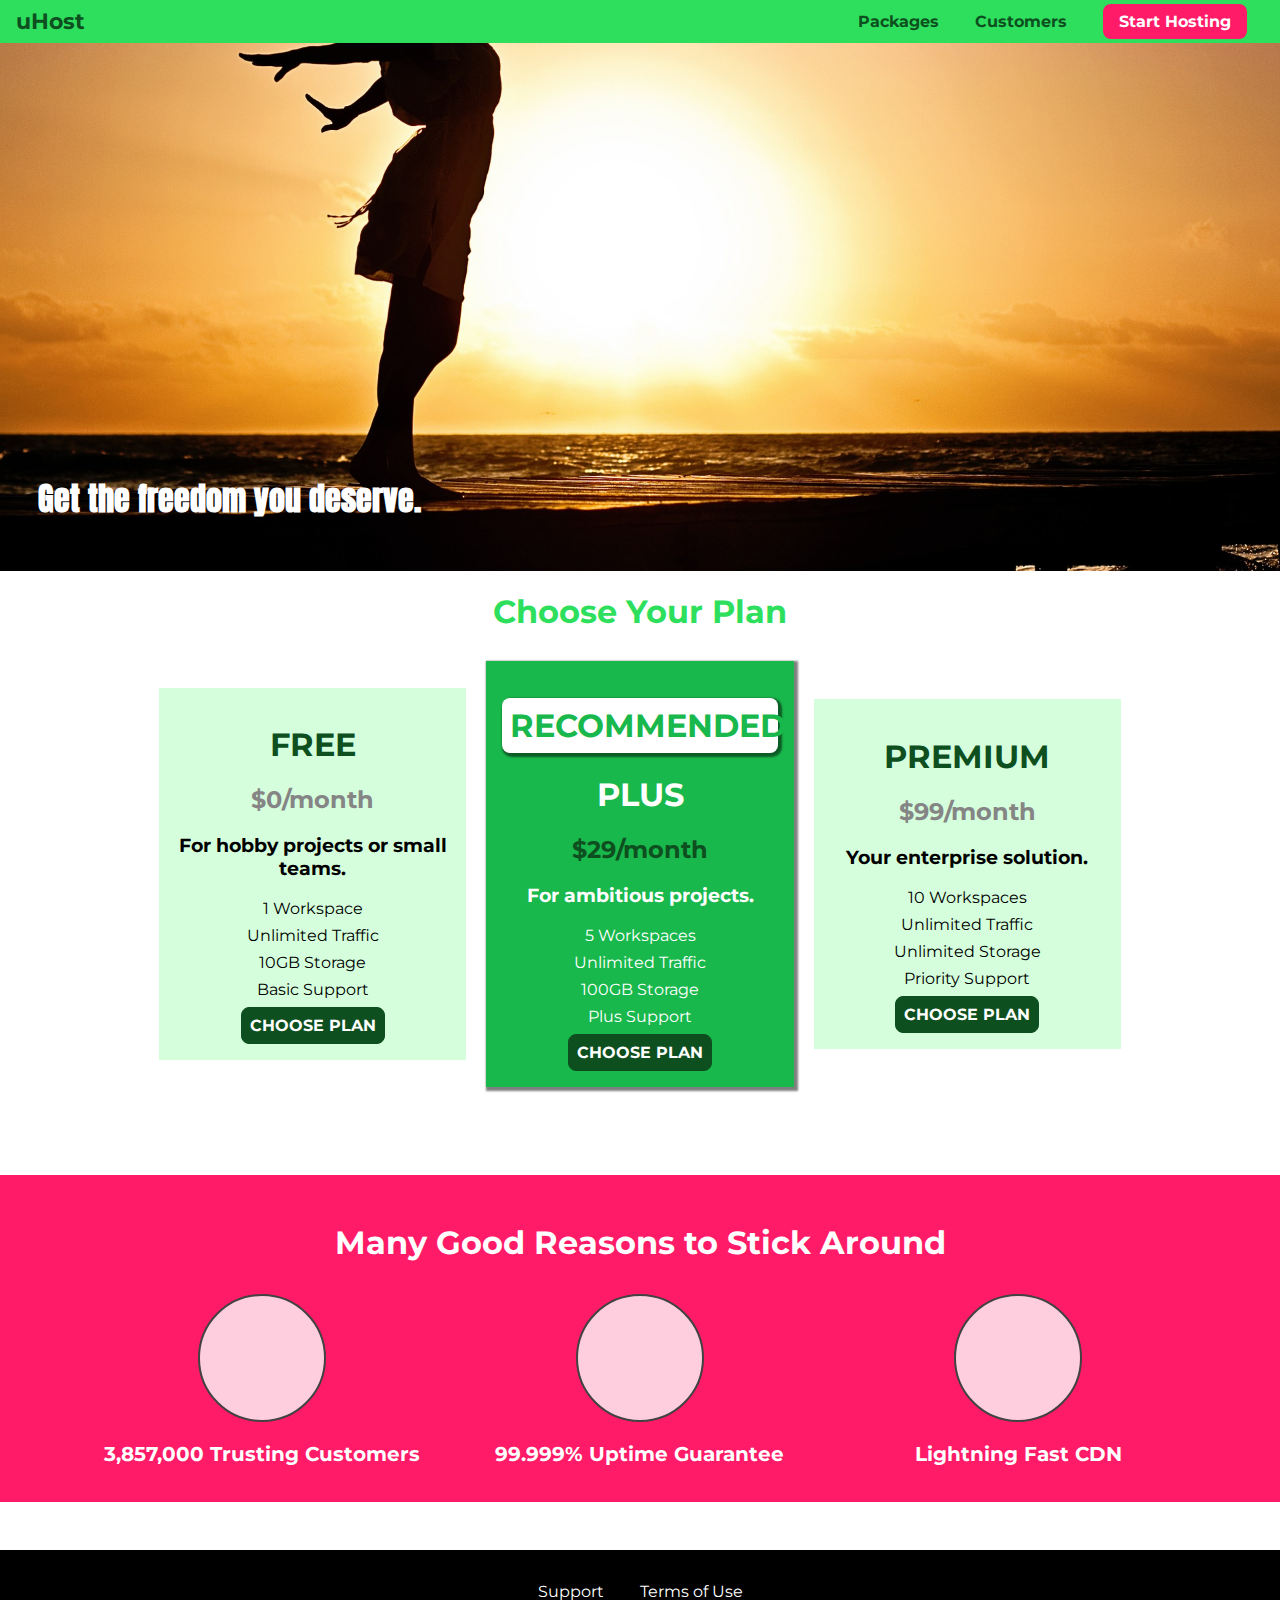
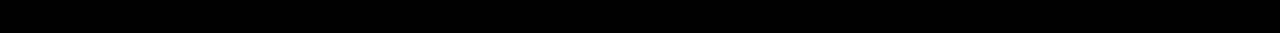
==== background-images-01-understanding-background-size-starting-code-/index.html @ 3d5f83f6 "took a quick look at the background image section" ====
<!DOCTYPE html>
<html lang="en">

<head>
    <meta charset="UTF-8">
    <meta http-equiv="X-UA-Compatible" content="ie=edge">
    <title>uHost</title>
    <link rel="shortcut icon" href="favicon.png">
    <link href="https://fonts.googleapis.com/css?family=Anton" rel="stylesheet">
    <link href="https://fonts.googleapis.com/css?family=Montserrat:400,700" rel="stylesheet">
    <link rel="stylesheet" href="shared.css">
    <link rel="stylesheet" href="main.css">
</head>

<body>
    <header class="main-header">
        <div>
            <a href="index.html" class="main-header__brand">
                uHost
            </a>
        </div>
        <nav class="main-nav">
            <ul class="main-nav__items">
                <li class="main-nav__item">
                    <a href="packages/index.html">Packages</a>
                </li>
                <li class="main-nav__item">
                    <a href="customers/index.html">Customers</a>
                </li>
                <li class="main-nav__item main-nav__item--cta">
                    <a href="start-hosting/index.html">Start Hosting</a>
                </li>
            </ul>
        </nav>
    </header>
    <main>
        <section id="product-overview">
            <h1>Get the freedom you deserve.</h1>
        </section>
        <section id="plans">
            <h1 class="section-title">Choose Your Plan</h1>
            <div class="plan__list">
                <article class="plan">
                    <h1 class="plan__title">FREE</h1>
                    <h2 class="plan__price">$0/month</h2>
                    <h3>For hobby projects or small teams.</h3>
                    <ul class="plan__features">
                        <li class="plan__feature">1 Workspace</li>
                        <li class="plan__feature">Unlimited Traffic</li>
                        <li class="plan__feature">10GB Storage</li>
                        <li class="plan__feature">Basic Support</li>
                    </ul>
                    <div>
                        <button class="button">CHOOSE PLAN</button>
                    </div>
                </article>
                <article class="plan plan--highlighted">
                    <h1 class="plan__annotation">RECOMMENDED</h1>
                    <h1 class="plan__title">PLUS</h1>
                    <h2 class="plan__price">$29/month</h2>
                    <h3>For ambitious projects.</h3>
                    <ul class="plan__features">
                        <li class="plan__feature">5 Workspaces</li>
                        <li class="plan__feature">Unlimited Traffic</li>
                        <li class="plan__feature">100GB Storage</li>
                        <li class="plan__feature">Plus Support</li>
                    </ul>
                    <div>
                        <button class="button">CHOOSE PLAN</button>
                    </div>
                </article>
                <article class="plan">
                    <h1 class="plan__title">PREMIUM</h1>
                    <h2 class="plan__price">$99/month</h2>
                    <h3>Your enterprise solution.</h3>
                    <ul class="plan__features">
                        <li class="plan__feature">10 Workspaces</li>
                        <li class="plan__feature">Unlimited Traffic</li>
                        <li class="plan__feature">Unlimited Storage</li>
                        <li class="plan__feature">Priority Support</li>
                    </ul>
                    <div>
                        <button class="button">CHOOSE PLAN</button>
                    </div>
                </article>
            </div>
        </section>
        <section id="key-features">
            <h1 class="section-title">Many Good Reasons to Stick Around</h1>
            <ul class="key-feature__list">
                <li class="key-feature">
                    <div class="key-feature__image">

                    </div>
                    <p class="key-feature__description">3,857,000 Trusting Customers</p>
                </li>
                <li class="key-feature">
                    <div class="key-feature__image">

                    </div>
                    <p class="key-feature__description">99.999% Uptime Guarantee</p>
                </li>
                <li class="key-feature">
                    <div class="key-feature__image">

                    </div>
                    <p class="key-feature__description">Lightning Fast CDN</p>
                </li>
            </ul>
        </section>
    </main>
    <footer class="main-footer">
        <nav>
            <ul class="main-footer__links">
                <li class="main-footer__link">
                    <a href="#">Support</a>
                </li>
                <li class="main-footer__link">
                    <a href="#">Terms of Use</a>
                </li>
            </ul>
        </nav>
    </footer>
</body>

</html>
---- background-images-01-understanding-background-size-starting-code-/shared.css ----
* {
    box-sizing: border-box;
}

body {
    font-family: 'Montserrat', sans-serif;
    margin: 0;
}

.main-header {
    width: 100%;
    position: fixed;
    top: 0;
    left: 0;
    background: #2ddf5c;
    padding: 8px 16px;
    z-index: 1;
}

.main-header > div {
    display: inline-block;
    vertical-align: middle;
}

.main-header__brand {
    color: #0e4f1f;
    text-decoration: none;
    font-weight: bold;
    font-size: 22px;
}

.main-nav {
    display: inline-block;
    text-align: right;
    width: calc(100% - 74px);
    vertical-align: middle;
}

.main-nav__items {
    margin: 0;
    padding: 0;
    list-style: none;
}

.main-nav__item {
    display: inline-block;
    margin: 0 16px;
}

.main-nav__item a {
    text-decoration: none;
    color: #0e4f1f;
    font-weight: bold;
    padding: 3px 0;
}

.main-nav__item a:hover,
.main-nav__item a:active {
    color: white;
    border-bottom: 5px solid white;
}

.main-nav__item--cta a {
    color: white;
    background: #ff1b68;
    padding: 8px 16px;
    border-radius: 8px;
}

.main-nav__item--cta a:hover,
.main-nav__item--cta a:active {
    color: #ff1b68;
    background: white;
    border: none;
}

.main-footer {
    background: black;
    padding: 32px;
    margin-top: 48px;
}

.main-footer__links {
    list-style: none;
    margin: 0;
    padding: 0;
    text-align: center;
}

.main-footer__link {
    display: inline-block;
    margin: 0 16px;
}

.main-footer__link a {
    color: white;
    text-decoration: none;
}

.main-footer__link a:hover,
.main-footer__link a:active {
    color: #ccc;
}

.button {
    background: #0e4f1f;
    color: white;
    font: inherit;
    border: 1.5px solid #0e4f1f;
    padding: 8px;
    border-radius: 8px;
    font-weight: bold;
    cursor: pointer;
}

.button:hover,
.button:active {
    background: white;
    color: #0e4f1f;
}

.button:focus {
    outline: none;
}
---- background-images-01-understanding-background-size-starting-code-/main.css ----
#product-overview {
    /* background: url("freedom.jpg"); */
    background-image: url('freedom.jpg');
    /* background-size: 300px 100px; */
    /* background-size: 100%; */
    background-size: cover;
    /* background-position: 0%  50%; */
    /* background-position: center; */
    background-position: left 10% bottom 20%;
    /* background-size: contain; */
    background-repeat: no-repeat;
    /* background-repeat: repeat-x; */
    width: 100%;
    height: 528px;
    padding: 10px;
    margin-top: 43px;
    position: relative;
}

.section-title {
    color: #2ddf5c;
    text-align: center;
}

#product-overview h1 {
    color: white;
    font-family: 'Anton', sans-serif;
    position: absolute;
    bottom: 5%;
    left: 3%;
}

.plan__list {
    width: 80%;
    margin: auto;
    text-align: center;
}

.plan {
    background: #d5ffdc;
    text-align: center;
    padding: 16px;
    margin: 8px;
    display: inline-block;
    width: 30%;
    vertical-align: middle;
}

.plan--highlighted {
    background: #19b84c;
    color: white;
    box-shadow: 2px 2px 2px 2px rgba(0, 0, 0, 0.5);
}

.plan__annotation {
    background: white;
    color: #19b84c;
    padding: 8px;
    box-shadow: 2px 2px 2px 2px rgba(0, 0, 0, 0.5);
    border-radius: 8px;
}

.plan__title {
    color: #0e4f1f;
}

.plan__price {
    color: #858585;
}

.plan--highlighted .plan__title {
    color: white;
}

.plan--highlighted .plan__price {
    color: #0e4f1f;
}

.plan__features {
    list-style: none;
    margin: 0;
    padding: 0;
}

.plan__feature {
    margin: 8px 0;
}

#key-features {
    background: #ff1b68;
    margin-top: 80px;
    padding: 16px;
}

#key-features .section-title {
    color: white;
    margin: 32px;
}

.key-feature__list {
    list-style: none;
    margin: 0;
    padding: 0;
    text-align: center;
}

.key-feature {
    display: inline-block;
    width: 30%;
    vertical-align: top;
}

.key-feature__image {
    background: #ffcede;
    width: 128px;
    height: 128px;
    border: 2px solid #424242;
    border-radius: 50%;
    margin: auto;
}

.key-feature__description {
    text-align: center;
    font-weight: bold;
    color: white;
    font-size: 20px;
}

/* h1 {
    font-family: sans-serif;
} */
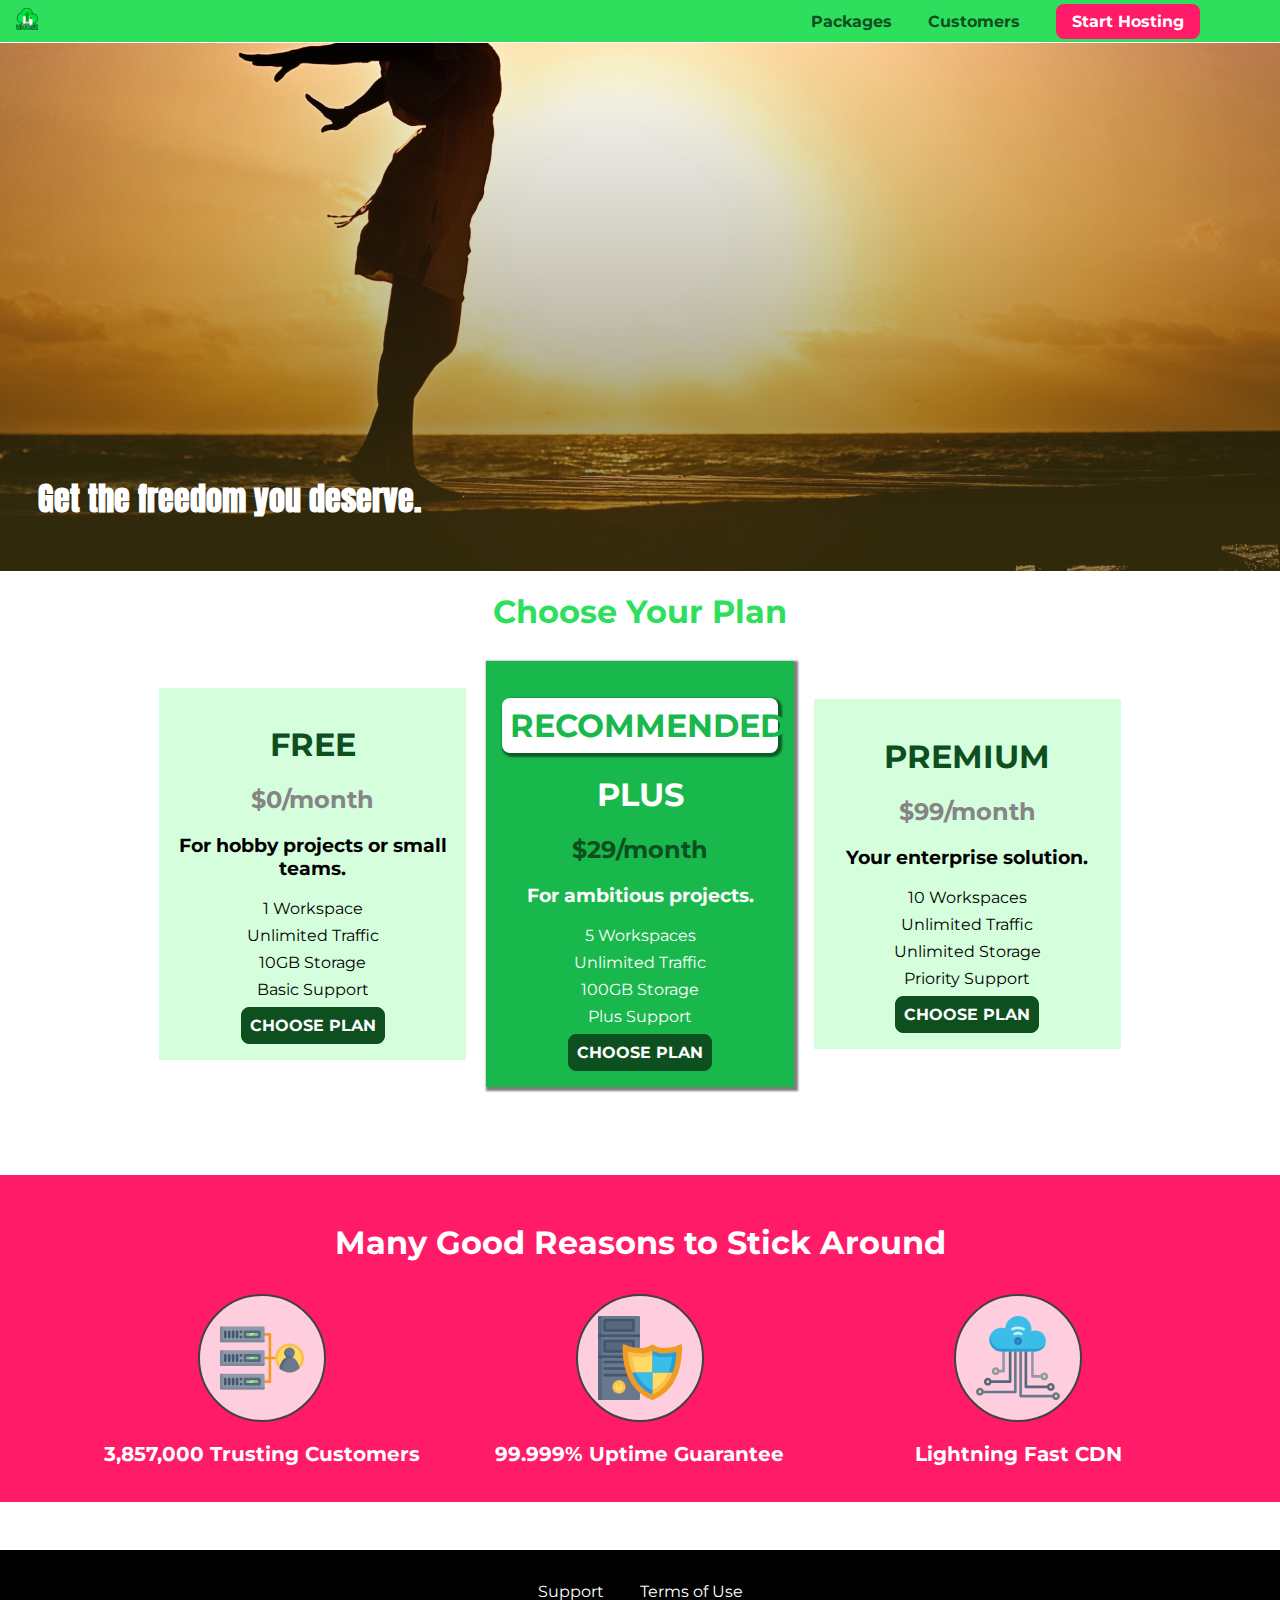
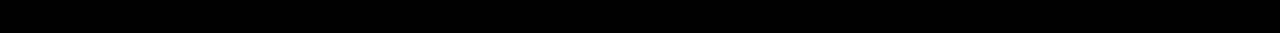
==== commit f0c4f9b7: "studied stylying images" ====
--- a/background-images-01-understanding-background-size-starting-code-/index.html
+++ b/background-images-01-understanding-background-size-starting-code-/index.html
@@ -1,126 +1,505 @@
 <!DOCTYPE html>
 <html lang="en">
+  <head>
+    <meta charset="UTF-8" />
+    <meta http-equiv="X-UA-Compatible" content="ie=edge" />
+    <title>uHost</title>
+    <link rel="shortcut icon" href="favicon.png" />
+    <link
+      href="https://fonts.googleapis.com/css?family=Anton"
+      rel="stylesheet"
+    />
+    <link
+      href="https://fonts.googleapis.com/css?family=Montserrat:400,700"
+      rel="stylesheet"
+    />
+    <link rel="stylesheet" href="shared.css" />
+    <link rel="stylesheet" href="main.css" />
+  </head>
 
-<head>
-    <meta charset="UTF-8">
-    <meta http-equiv="X-UA-Compatible" content="ie=edge">
-    <title>uHost</title>
-    <link rel="shortcut icon" href="favicon.png">
-    <link href="https://fonts.googleapis.com/css?family=Anton" rel="stylesheet">
-    <link href="https://fonts.googleapis.com/css?family=Montserrat:400,700" rel="stylesheet">
-    <link rel="stylesheet" href="shared.css">
-    <link rel="stylesheet" href="main.css">
-</head>
-
-<body>
+  <body>
     <header class="main-header">
-        <div>
-            <a href="index.html" class="main-header__brand">
-                uHost
-            </a>
-        </div>
-        <nav class="main-nav">
-            <ul class="main-nav__items">
-                <li class="main-nav__item">
-                    <a href="packages/index.html">Packages</a>
-                </li>
-                <li class="main-nav__item">
-                    <a href="customers/index.html">Customers</a>
-                </li>
-                <li class="main-nav__item main-nav__item--cta">
-                    <a href="start-hosting/index.html">Start Hosting</a>
-                </li>
-            </ul>
-        </nav>
+      <div>
+        <a href="index.html" class="main-header__brand">
+          <!-- uHost -->
+          <img src="images/uhost-icon.png" alt="uHost - Your Favorite" />
+        </a>
+      </div>
+      <nav class="main-nav">
+        <ul class="main-nav__items">
+          <li class="main-nav__item">
+            <a href="packages/index.html">Packages</a>
+          </li>
+          <li class="main-nav__item">
+            <a href="customers/index.html">Customers</a>
+          </li>
+          <li class="main-nav__item main-nav__item--cta">
+            <a href="start-hosting/index.html">Start Hosting</a>
+          </li>
+        </ul>
+      </nav>
     </header>
     <main>
-        <section id="product-overview">
-            <h1>Get the freedom you deserve.</h1>
-        </section>
-        <section id="plans">
-            <h1 class="section-title">Choose Your Plan</h1>
-            <div class="plan__list">
-                <article class="plan">
-                    <h1 class="plan__title">FREE</h1>
-                    <h2 class="plan__price">$0/month</h2>
-                    <h3>For hobby projects or small teams.</h3>
-                    <ul class="plan__features">
-                        <li class="plan__feature">1 Workspace</li>
-                        <li class="plan__feature">Unlimited Traffic</li>
-                        <li class="plan__feature">10GB Storage</li>
-                        <li class="plan__feature">Basic Support</li>
-                    </ul>
-                    <div>
-                        <button class="button">CHOOSE PLAN</button>
-                    </div>
-                </article>
-                <article class="plan plan--highlighted">
-                    <h1 class="plan__annotation">RECOMMENDED</h1>
-                    <h1 class="plan__title">PLUS</h1>
-                    <h2 class="plan__price">$29/month</h2>
-                    <h3>For ambitious projects.</h3>
-                    <ul class="plan__features">
-                        <li class="plan__feature">5 Workspaces</li>
-                        <li class="plan__feature">Unlimited Traffic</li>
-                        <li class="plan__feature">100GB Storage</li>
-                        <li class="plan__feature">Plus Support</li>
-                    </ul>
-                    <div>
-                        <button class="button">CHOOSE PLAN</button>
-                    </div>
-                </article>
-                <article class="plan">
-                    <h1 class="plan__title">PREMIUM</h1>
-                    <h2 class="plan__price">$99/month</h2>
-                    <h3>Your enterprise solution.</h3>
-                    <ul class="plan__features">
-                        <li class="plan__feature">10 Workspaces</li>
-                        <li class="plan__feature">Unlimited Traffic</li>
-                        <li class="plan__feature">Unlimited Storage</li>
-                        <li class="plan__feature">Priority Support</li>
-                    </ul>
-                    <div>
-                        <button class="button">CHOOSE PLAN</button>
-                    </div>
-                </article>
+      <section id="product-overview">
+        <h1>Get the freedom you deserve.</h1>
+      </section>
+      <section id="plans">
+        <h1 class="section-title">Choose Your Plan</h1>
+        <div class="plan__list">
+          <article class="plan">
+            <h1 class="plan__title">FREE</h1>
+            <h2 class="plan__price">$0/month</h2>
+            <h3>For hobby projects or small teams.</h3>
+            <ul class="plan__features">
+              <li class="plan__feature">1 Workspace</li>
+              <li class="plan__feature">Unlimited Traffic</li>
+              <li class="plan__feature">10GB Storage</li>
+              <li class="plan__feature">Basic Support</li>
+            </ul>
+            <div>
+              <button class="button">CHOOSE PLAN</button>
             </div>
-        </section>
-        <section id="key-features">
-            <h1 class="section-title">Many Good Reasons to Stick Around</h1>
-            <ul class="key-feature__list">
-                <li class="key-feature">
-                    <div class="key-feature__image">
-
-                    </div>
-                    <p class="key-feature__description">3,857,000 Trusting Customers</p>
-                </li>
-                <li class="key-feature">
-                    <div class="key-feature__image">
-
-                    </div>
-                    <p class="key-feature__description">99.999% Uptime Guarantee</p>
-                </li>
-                <li class="key-feature">
-                    <div class="key-feature__image">
-
-                    </div>
-                    <p class="key-feature__description">Lightning Fast CDN</p>
-                </li>
+          </article>
+          <article class="plan plan--highlighted">
+            <h1 class="plan__annotation">RECOMMENDED</h1>
+            <h1 class="plan__title">PLUS</h1>
+            <h2 class="plan__price">$29/month</h2>
+            <h3>For ambitious projects.</h3>
+            <ul class="plan__features">
+              <li class="plan__feature">5 Workspaces</li>
+              <li class="plan__feature">Unlimited Traffic</li>
+              <li class="plan__feature">100GB Storage</li>
+              <li class="plan__feature">Plus Support</li>
             </ul>
-        </section>
+            <div>
+              <button class="button">CHOOSE PLAN</button>
+            </div>
+          </article>
+          <article class="plan">
+            <h1 class="plan__title">PREMIUM</h1>
+            <h2 class="plan__price">$99/month</h2>
+            <h3>Your enterprise solution.</h3>
+            <ul class="plan__features">
+              <li class="plan__feature">10 Workspaces</li>
+              <li class="plan__feature">Unlimited Traffic</li>
+              <li class="plan__feature">Unlimited Storage</li>
+              <li class="plan__feature">Priority Support</li>
+            </ul>
+            <div>
+              <button class="button">CHOOSE PLAN</button>
+            </div>
+          </article>
+        </div>
+      </section>
+      <section id="key-features">
+        <h1 class="section-title">Many Good Reasons to Stick Around</h1>
+        <ul class="key-feature__list">
+          <li class="key-feature">
+            <div class="key-feature__image">
+              <svg viewBox="0 0 512 512">
+                <path
+                  style="fill: #f09b24"
+                  d="M344,248h-32V112c0-4.418-3.582-8-8-8h-40c-4.418,0-8,3.582-8,8s3.582,8,8,8h32v128h-32  c-4.418,0-8,3.582-8,8s3.582,8,8,8h32v128h-32c-4.418,0-8,3.582-8,8s3.582,8,8,8h40c4.418,0,8-3.582,8-8V264h32c4.418,0,8-3.582,8-8  S348.418,248,344,248z"
+                />
+                <path
+                  style="fill: #8e9aa9"
+                  d="M264,64H8c-4.418,0-8,3.582-8,8v80c0,4.418,3.582,8,8,8h256c4.418,0,8-3.582,8-8V72  C272,67.582,268.418,64,264,64z"
+                />
+                <path
+                  style="fill: #7c899b"
+                  d="M24,144c-4.418,0-8-3.582-8-8V64H8c-4.418,0-8,3.582-8,8v80c0,4.418,3.582,8,8,8h256  c4.418,0,8-3.582,8-8v-8H24z"
+                />
+                <rect
+                  x="152"
+                  y="96"
+                  style="fill: #b8e3a8"
+                  width="88"
+                  height="32"
+                />
+                <g>
+                  <polygon
+                    style="fill: #7ec97d"
+                    points="152,96 152,128 166,128 198,96  "
+                  />
+                  <polygon
+                    style="fill: #7ec97d"
+                    points="220,96 188,128 240,128 240,96  "
+                  />
+                </g>
+                <path
+                  style="fill: #56677e"
+                  d="M240,136h-88c-4.418,0-8-3.582-8-8V96c0-4.418,3.582-8,8-8h88c4.418,0,8,3.582,8,8v32  C248,132.418,244.418,136,240,136z M160,120h72v-16h-72V120z"
+                />
+                <g>
+                  <path
+                    style="fill: #435670"
+                    d="M32,136c-4.418,0-8-3.582-8-8V96c0-4.418,3.582-8,8-8s8,3.582,8,8v32C40,132.418,36.418,136,32,136z   "
+                  />
+                  <path
+                    style="fill: #435670"
+                    d="M56,136c-4.418,0-8-3.582-8-8V96c0-4.418,3.582-8,8-8s8,3.582,8,8v32C64,132.418,60.418,136,56,136z   "
+                  />
+                  <path
+                    style="fill: #435670"
+                    d="M80,136c-4.418,0-8-3.582-8-8V96c0-4.418,3.582-8,8-8s8,3.582,8,8v32C88,132.418,84.418,136,80,136z   "
+                  />
+                  <path
+                    style="fill: #435670"
+                    d="M104,136c-4.418,0-8-3.582-8-8V96c0-4.418,3.582-8,8-8s8,3.582,8,8v32   C112,132.418,108.418,136,104,136z"
+                  />
+                  <path
+                    style="fill: #435670"
+                    d="M128,105c-4.418,0-8-3.582-8-8v-1c0-4.418,3.582-8,8-8s8,3.582,8,8v1   C136,101.418,132.418,105,128,105z"
+                  />
+                  <path
+                    style="fill: #435670"
+                    d="M128,136c-4.418,0-8-3.582-8-8v-1c0-4.418,3.582-8,8-8s8,3.582,8,8v1   C136,132.418,132.418,136,128,136z"
+                  />
+                </g>
+                <path
+                  style="fill: #8e9aa9"
+                  d="M264,208H8c-4.418,0-8,3.582-8,8v80c0,4.418,3.582,8,8,8h256c4.418,0,8-3.582,8-8v-80  C272,211.582,268.418,208,264,208z"
+                />
+                <path
+                  style="fill: #7c899b"
+                  d="M24,288c-4.418,0-8-3.582-8-8v-72H8c-4.418,0-8,3.582-8,8v80c0,4.418,3.582,8,8,8h256  c4.418,0,8-3.582,8-8v-8H24z"
+                />
+                <rect
+                  x="152"
+                  y="240"
+                  style="fill: #b8e3a8"
+                  width="88"
+                  height="32"
+                />
+                <g>
+                  <polygon
+                    style="fill: #7ec97d"
+                    points="152,240 152,272 166,272 198,240  "
+                  />
+                  <polygon
+                    style="fill: #7ec97d"
+                    points="220,240 188,272 240,272 240,240  "
+                  />
+                </g>
+                <path
+                  style="fill: #56677e"
+                  d="M240,280h-88c-4.418,0-8-3.582-8-8v-32c0-4.418,3.582-8,8-8h88c4.418,0,8,3.582,8,8v32  C248,276.418,244.418,280,240,280z M160,264h72v-16h-72V264z"
+                />
+                <g>
+                  <path
+                    style="fill: #435670"
+                    d="M32,280c-4.418,0-8-3.582-8-8v-32c0-4.418,3.582-8,8-8s8,3.582,8,8v32C40,276.418,36.418,280,32,280   z"
+                  />
+                  <path
+                    style="fill: #435670"
+                    d="M56,280c-4.418,0-8-3.582-8-8v-32c0-4.418,3.582-8,8-8s8,3.582,8,8v32C64,276.418,60.418,280,56,280   z"
+                  />
+                  <path
+                    style="fill: #435670"
+                    d="M80,280c-4.418,0-8-3.582-8-8v-32c0-4.418,3.582-8,8-8s8,3.582,8,8v32C88,276.418,84.418,280,80,280   z"
+                  />
+                  <path
+                    style="fill: #435670"
+                    d="M104,280c-4.418,0-8-3.582-8-8v-32c0-4.418,3.582-8,8-8s8,3.582,8,8v32   C112,276.418,108.418,280,104,280z"
+                  />
+                  <path
+                    style="fill: #435670"
+                    d="M128,249c-4.418,0-8-3.582-8-8v-1c0-4.418,3.582-8,8-8s8,3.582,8,8v1   C136,245.418,132.418,249,128,249z"
+                  />
+                  <path
+                    style="fill: #435670"
+                    d="M128,280c-4.418,0-8-3.582-8-8v-1c0-4.418,3.582-8,8-8s8,3.582,8,8v1   C136,276.418,132.418,280,128,280z"
+                  />
+                </g>
+                <path
+                  style="fill: #8e9aa9"
+                  d="M264,352H8c-4.418,0-8,3.582-8,8v80c0,4.418,3.582,8,8,8h256c4.418,0,8-3.582,8-8v-80  C272,355.582,268.418,352,264,352z"
+                />
+                <path
+                  style="fill: #7c899b"
+                  d="M24,432c-4.418,0-8-3.582-8-8v-72H8c-4.418,0-8,3.582-8,8v80c0,4.418,3.582,8,8,8h256  c4.418,0,8-3.582,8-8v-8H24z"
+                />
+                <rect
+                  x="152"
+                  y="384"
+                  style="fill: #b8e3a8"
+                  width="88"
+                  height="32"
+                />
+                <g>
+                  <polygon
+                    style="fill: #7ec97d"
+                    points="152,384 152,416 166,416 198,384  "
+                  />
+                  <polygon
+                    style="fill: #7ec97d"
+                    points="220,384 188,416 240,416 240,384  "
+                  />
+                </g>
+                <path
+                  style="fill: #56677e"
+                  d="M240,424h-88c-4.418,0-8-3.582-8-8v-32c0-4.418,3.582-8,8-8h88c4.418,0,8,3.582,8,8v32  C248,420.418,244.418,424,240,424z M160,408h72v-16h-72V408z"
+                />
+                <g>
+                  <path
+                    style="fill: #435670"
+                    d="M32,424c-4.418,0-8-3.582-8-8v-32c0-4.418,3.582-8,8-8s8,3.582,8,8v32C40,420.418,36.418,424,32,424   z"
+                  />
+                  <path
+                    style="fill: #435670"
+                    d="M56,424c-4.418,0-8-3.582-8-8v-32c0-4.418,3.582-8,8-8s8,3.582,8,8v32C64,420.418,60.418,424,56,424   z"
+                  />
+                  <path
+                    style="fill: #435670"
+                    d="M80,424c-4.418,0-8-3.582-8-8v-32c0-4.418,3.582-8,8-8s8,3.582,8,8v32C88,420.418,84.418,424,80,424   z"
+                  />
+                  <path
+                    style="fill: #435670"
+                    d="M104,424c-4.418,0-8-3.582-8-8v-32c0-4.418,3.582-8,8-8s8,3.582,8,8v32   C112,420.418,108.418,424,104,424z"
+                  />
+                  <path
+                    style="fill: #435670"
+                    d="M128,393c-4.418,0-8-3.582-8-8v-1c0-4.418,3.582-8,8-8s8,3.582,8,8v1   C136,389.418,132.418,393,128,393z"
+                  />
+                  <path
+                    style="fill: #435670"
+                    d="M128,424c-4.418,0-8-3.582-8-8v-1c0-4.418,3.582-8,8-8s8,3.582,8,8v1   C136,420.418,132.418,424,128,424z"
+                  />
+                </g>
+                <path
+                  style="fill: #f7c14d"
+                  d="M424,168c-48.523,0-88,39.477-88,88s39.477,88,88,88s88-39.477,88-88S472.523,168,424,168z"
+                />
+                <path
+                  style="fill: #ffdb66"
+                  d="M424,184c-39.701,0-72,32.299-72,72s32.299,72,72,72s72-32.299,72-72S463.701,184,424,184z"
+                />
+                <path
+                  style="fill: #69788d"
+                  d="M484.893,314.16C476.393,274.588,451.922,248,424,248s-52.393,26.588-60.893,66.16  c-0.605,2.82,0.354,5.749,2.511,7.664C381.731,336.124,402.465,344,424,344s42.269-7.876,58.381-22.176  C484.539,319.909,485.498,316.98,484.893,314.16z"
+                />
+                <path
+                  style="fill: #56677e"
+                  d="M434.053,249.171C430.768,248.403,427.411,248,424,248c-27.922,0-52.393,26.588-60.893,66.16  c-0.605,2.82,0.354,5.749,2.511,7.664c3.383,3.002,6.979,5.703,10.734,8.125C384.904,286.243,407.373,255.378,434.053,249.171z"
+                />
+                <path
+                  style="fill: #69788d"
+                  d="M424,192c-17.645,0-32,14.355-32,32s14.355,32,32,32s32-14.355,32-32S441.645,192,424,192z"
+                />
+                <path
+                  style="fill: #56677e"
+                  d="M432,248c-17.645,0-32-14.355-32-32c0-6.783,2.128-13.076,5.742-18.258  C397.444,203.53,392,213.138,392,224c0,17.645,14.355,32,32,32c10.862,0,20.471-5.444,26.258-13.742  C445.076,245.872,438.783,248,432,248z"
+                />
+              </svg>
+            </div>
+            <p class="key-feature__description">3,857,000 Trusting Customers</p>
+          </li>
+          <li class="key-feature">
+            <div class="key-feature__image">
+              <svg viewBox="0 0 512 512">
+                <path
+                  style="fill: #69788d"
+                  d="M248,0H8C3.582,0,0,3.582,0,8v496c0,4.418,3.582,8,8,8h240c4.418,0,8-3.582,8-8V8  C256,3.582,252.418,0,248,0z"
+                />
+                <path
+                  style="fill: #56677e"
+                  d="M24,504V8c0-4.418,3.582-8,8-8H8C3.582,0,0,3.582,0,8v496c0,4.418,3.582,8,8,8h24  C27.582,512,24,508.418,24,504z"
+                />
+                <g>
+                  <rect
+                    x="0"
+                    y="112"
+                    style="fill: #435670"
+                    width="256"
+                    height="16"
+                  />
+                  <rect
+                    x="0"
+                    y="240"
+                    style="fill: #435670"
+                    width="256"
+                    height="16"
+                  />
+                </g>
+                <path
+                  style="fill: #f7c14d"
+                  d="M128,392c-22.056,0-40,17.944-40,40s17.944,40,40,40s40-17.944,40-40S150.056,392,128,392z"
+                />
+                <path
+                  style="fill: #ffdb66"
+                  d="M128,408c-13.233,0-24,10.767-24,24s10.767,24,24,24s24-10.767,24-24S141.233,408,128,408z"
+                />
+                <path
+                  style="fill: #f7c14d"
+                  d="M128,392c-2.739,0-5.414,0.278-8,0.805V424c0,4.418,3.582,8,8,8c4.418,0,8-3.582,8-8v-31.195  C133.414,392.278,130.739,392,128,392z"
+                />
+                <g>
+                  <path
+                    style="fill: #435670"
+                    d="M216,288H40c-4.418,0-8-3.582-8-8s3.582-8,8-8h176c4.418,0,8,3.582,8,8S220.418,288,216,288z"
+                  />
+                  <path
+                    style="fill: #435670"
+                    d="M216,328H40c-4.418,0-8-3.582-8-8s3.582-8,8-8h176c4.418,0,8,3.582,8,8S220.418,328,216,328z"
+                  />
+                  <path
+                    style="fill: #435670"
+                    d="M216,368H40c-4.418,0-8-3.582-8-8s3.582-8,8-8h176c4.418,0,8,3.582,8,8S220.418,368,216,368z"
+                  />
+                  <path
+                    style="fill: #435670"
+                    d="M216,16H40c-4.418,0-8,3.582-8,8v64c0,4.418,3.582,8,8,8h176c4.418,0,8-3.582,8-8V24   C224,19.582,220.418,16,216,16z"
+                  />
+                </g>
+                <rect
+                  x="48"
+                  y="32"
+                  style="fill: #56677e"
+                  width="160"
+                  height="48"
+                />
+                <path
+                  style="fill: #435670"
+                  d="M216,144H40c-4.418,0-8,3.582-8,8v64c0,4.418,3.582,8,8,8h176c4.418,0,8-3.582,8-8v-64  C224,147.582,220.418,144,216,144z"
+                />
+                <rect
+                  x="48"
+                  y="160"
+                  style="fill: #56677e"
+                  width="160"
+                  height="48"
+                />
+                <path
+                  style="fill: #f09b24"
+                  d="M511.747,180.237c-0.194-6.537-8.107-10.107-13.135-5.894c-5.6,4.693-42.904,21.282-98.514,21.282  c-33.45,0-64.625-20.999-64.929-21.206c-2.9-1.991-6.764-1.85-9.512,0.346c-2.677,2.135-27.201,20.86-63.793,20.86  c-55.607,0-92.914-16.589-98.515-21.282c-5.028-4.211-12.941-0.645-13.135,5.894c-1.634,54.834,4.655,105.941,18.693,151.903  c12.096,39.604,29.759,74.047,52.497,102.373c27.538,34.304,62.743,59.882,104.66,76.045c3.069,1.918,6.757,1.921,9.83,0  c41.917-16.163,77.122-41.741,104.66-76.045c22.738-28.326,40.401-62.77,52.497-102.373  C507.092,286.179,513.381,235.071,511.747,180.237z"
+                />
+                <path
+                  style="fill: #f7c14d"
+                  d="M476.21,221.226c-1.953-1.631-4.568-2.235-7.036-1.628c-21.686,5.327-44.926,8.028-69.075,8.028  c-25.926,0-49.633-8.975-64.955-16.504c-2.307-1.134-5.016-1.091-7.284,0.116c-14.059,7.477-36.919,16.388-65.994,16.388  c-24.153,0-47.394-2.701-69.075-8.028c-5.155-1.268-10.221,2.966-9.894,8.261c2.077,33.693,7.668,65.635,16.616,94.935  c22.774,74.565,66.139,126.334,128.888,153.868c2.032,0.891,4.397,0.891,6.43,0c61.777-27.107,104.716-78.876,127.62-153.868  c8.948-29.3,14.539-61.241,16.616-94.935C479.224,225.319,478.163,222.856,476.21,221.226z"
+                />
+                <path
+                  style="fill: #ffdb66"
+                  d="M331.609,451.727c-52.604-25.289-89.304-70.987-109.144-135.944  c-6.532-21.39-11.162-44.336-13.82-68.447c17.133,2.852,34.952,4.291,53.22,4.291c29.394,0,53.376-7.793,69.978-15.561  c17.44,7.736,41.656,15.561,68.256,15.561c18.267,0,36.085-1.439,53.219-4.291c-2.659,24.112-7.288,47.06-13.82,68.448  C419.545,381.108,383.27,426.805,331.609,451.727z"
+                />
+                <g>
+                  <path
+                    style="fill: #2c9dd4"
+                    d="M479.066,227.858c0.157-2.539-0.903-5.002-2.856-6.633s-4.568-2.235-7.036-1.628   c-21.686,5.327-44.926,8.028-69.075,8.028c-25.926,0-49.633-8.975-64.955-16.504c-1.057-0.52-2.2-0.78-3.345-0.806l-0.072,133.351   h123.601c2.556-6.746,4.933-13.702,7.123-20.874C471.398,293.493,476.989,261.552,479.066,227.858z"
+                  />
+                  <path
+                    style="fill: #2c9dd4"
+                    d="M206.658,343.667c24.153,63.42,65.028,108.108,121.743,132.995c1.031,0.452,2.147,0.673,3.263,0.666   l0.063-133.661H206.658z"
+                  />
+                </g>
+                <g>
+                  <path
+                    style="fill: #3cbde8"
+                    d="M439.497,315.783c6.532-21.389,11.161-44.336,13.82-68.448c-17.134,2.852-34.952,4.291-53.219,4.291   c-26.6,0-50.815-7.824-68.256-15.561l-0.116,107.601h97.758C433.179,334.807,436.524,325.518,439.497,315.783z"
+                  />
+                  <path
+                    style="fill: #3cbde8"
+                    d="M232.523,343.667c21.144,50.298,54.363,86.56,99.087,108.06l0.117-108.06H232.523z"
+                  />
+                </g>
+              </svg>
+            </div>
+            <p class="key-feature__description">99.999% Uptime Guarantee</p>
+          </li>
+          <li class="key-feature">
+            <div class="key-feature__image">
+              <svg viewBox="0 0 512 512">
+                <path
+                  style="fill: #8e9aa9"
+                  d="M168,200c-4.418,0-8,3.582-8,8v120h-17.376c-3.302-9.311-12.194-16-22.624-16  c-13.234,0-24,10.767-24,24s10.766,24,24,24c10.429,0,19.321-6.689,22.624-16H168c4.418,0,8-3.582,8-8V208  C176,203.582,172.418,200,168,200z"
+                />
+                <path
+                  style="fill: #ffdb66"
+                  d="M120,328c-4.411,0-8,3.589-8,8s3.589,8,8,8s8-3.589,8-8S124.411,328,120,328z"
+                />
+                <path
+                  style="fill: #56677e"
+                  d="M208,200c-4.418,0-8,3.582-8,8v184H94.624C91.322,382.689,82.43,376,72,376  c-13.234,0-24,10.767-24,24s10.766,24,24,24c10.429,0,19.321-6.689,22.624-16H208c4.418,0,8-3.582,8-8V208  C216,203.582,212.418,200,208,200z"
+                />
+                <path
+                  style="fill: #ffdb66"
+                  d="M72,392c-4.411,0-8,3.589-8,8s3.589,8,8,8s8-3.589,8-8S76.411,392,72,392z"
+                />
+                <path
+                  style="fill: #69788d"
+                  d="M240,208c-4.418,0-8,3.582-8,8v239H47.24c-2.671-10.34-12.078-18-23.24-18c-13.234,0-24,10.767-24,24  s10.766,24,24,24c9.666,0,18.009-5.747,21.809-14H240c4.418,0,8-3.582,8-8V216C248,211.582,244.418,208,240,208z"
+                />
+                <path
+                  style="fill: #ffdb66"
+                  d="M24,453c-4.411,0-8,3.589-8,8s3.589,8,8,8s8-3.589,8-8S28.411,453,24,453z"
+                />
+                <path
+                  style="fill: #69788d"
+                  d="M488,464c-10.429,0-19.321,6.689-22.624,16H280V208c0-4.418-3.582-8-8-8s-8,3.582-8,8v280  c0,4.418,3.582,8,8,8h193.376c3.302,9.311,12.194,16,22.624,16c13.234,0,24-10.767,24-24S501.234,464,488,464z"
+                />
+                <path
+                  style="fill: #ffdb66"
+                  d="M488,480c-4.411,0-8,3.589-8,8s3.589,8,8,8s8-3.589,8-8S492.411,480,488,480z"
+                />
+                <path
+                  style="fill: #56677e"
+                  d="M456,408c-10.429,0-19.321,6.689-22.624,16H312V208c0-4.418-3.582-8-8-8s-8,3.582-8,8v224  c0,4.418,3.582,8,8,8h129.376c3.302,9.311,12.194,16,22.624,16c13.234,0,24-10.767,24-24S469.234,408,456,408z"
+                />
+                <path
+                  style="fill: #ffdb66"
+                  d="M456,424c-4.411,0-8,3.589-8,8s3.589,8,8,8s8-3.589,8-8S460.411,424,456,424z"
+                />
+                <path
+                  style="fill: #8e9aa9"
+                  d="M416,344c-10.429,0-19.321,6.689-22.624,16H352V208c0-4.418-3.582-8-8-8s-8,3.582-8,8v160  c0,4.418,3.582,8,8,8h49.376c3.302,9.311,12.194,16,22.624,16c13.234,0,24-10.767,24-24S429.234,344,416,344z"
+                />
+                <path
+                  style="fill: #ffdb66"
+                  d="M416,360c-4.411,0-8,3.589-8,8s3.589,8,8,8s8-3.589,8-8S420.411,360,416,360z"
+                />
+                <path
+                  style="fill: #3cbde8"
+                  d="M362,88c-8.741,0-17.231,1.751-25.06,5.085C337.646,88.797,338,84.43,338,80  c0-44.112-35.888-80-80-80c-42.823,0-77.895,33.816-79.909,76.149C170.393,73.415,162.244,72,154,72c-39.701,0-72,32.299-72,72  s32.299,72,72,72h208c35.29,0,64-28.71,64-64S397.29,88,362,88z"
+                />
+                <path
+                  style="fill: #2c9dd4"
+                  d="M368,200H160c-39.701,0-72-32.299-72-72c0-5.863,0.721-11.559,2.05-17.019  C84.918,120.88,82,132.102,82,144c0,39.701,32.299,72,72,72h208c30.389,0,55.88-21.296,62.379-49.743  C413.565,186.327,392.352,200,368,200z"
+                />
+                <path
+                  style="fill: #2a7db5"
+                  d="M256,128c-13.234,0-24,10.767-24,24s10.766,24,24,24c13.233,0,24-10.767,24-24S269.233,128,256,128z"
+                />
+                <path
+                  style="fill: #2c9dd4"
+                  d="M256,144c-4.411,0-8,3.589-8,8s3.589,8,8,8c4.411,0,8-3.589,8-8S260.411,144,256,144z"
+                />
+                <g>
+                  <path
+                    style="fill: #c5f1fa"
+                    d="M221.755,87.695c-2.994,0-5.864-1.688-7.233-4.572c-1.894-3.991-0.194-8.763,3.798-10.657   C230.157,66.849,242.834,64,256,64c13.166,0,25.844,2.849,37.68,8.466c3.992,1.895,5.692,6.666,3.798,10.657   s-6.666,5.692-10.657,3.798C277.144,82.328,266.774,80,256,80c-10.774,0-21.144,2.328-30.821,6.921   C224.072,87.446,222.904,87.695,221.755,87.695z"
+                  />
+                  <path
+                    style="fill: #c5f1fa"
+                    d="M276.545,116.618c-1.148,0-2.316-0.249-3.424-0.774C267.745,113.293,261.985,112,256,112   c-5.985,0-11.745,1.293-17.121,3.844c-3.991,1.895-8.763,0.192-10.657-3.798c-1.894-3.992-0.193-8.764,3.798-10.657   C239.557,97.813,247.625,96,256,96c8.376,0,16.444,1.813,23.98,5.389c3.991,1.894,5.692,6.665,3.798,10.657   C282.41,114.93,279.539,116.618,276.545,116.618z"
+                  />
+                </g>
+              </svg>
+            </div>
+            <p class="key-feature__description">Lightning Fast CDN</p>
+          </li>
+        </ul>
+      </section>
     </main>
     <footer class="main-footer">
-        <nav>
-            <ul class="main-footer__links">
-                <li class="main-footer__link">
-                    <a href="#">Support</a>
-                </li>
-                <li class="main-footer__link">
-                    <a href="#">Terms of Use</a>
-                </li>
-            </ul>
-        </nav>
+      <nav>
+        <ul class="main-footer__links">
+          <li class="main-footer__link">
+            <a href="#">Support</a>
+          </li>
+          <li class="main-footer__link">
+            <a href="#">Terms of Use</a>
+          </li>
+        </ul>
+      </nav>
     </footer>
-</body>
-
-</html>+  </body>
+</html>
--- a/background-images-01-understanding-background-size-starting-code-/shared.css
+++ b/background-images-01-understanding-background-size-starting-code-/shared.css
@@ -27,6 +27,14 @@
     text-decoration: none;
     font-weight: bold;
     font-size: 22px;
+    height: 22px;
+    /* width: 22px; */
+    display: inline-block;
+}
+
+.main-header__brand img {
+    height: 100%;
+    /* width: 100%; */
 }
 
 .main-nav {
--- a/background-images-01-understanding-background-size-starting-code-/main.css
+++ b/background-images-01-understanding-background-size-starting-code-/main.css
@@ -1,21 +1,27 @@
 
 
 #product-overview {
-    /* background: url("freedom.jpg"); */
-    background-image: url('freedom.jpg');
+    background: linear-gradient(to top, rgba(80, 68, 18, 0.6) 10%, transparent), url("images/freedom.jpg") left 10% bottom 20%/cover no-repeat border-box, #ff1b68;
+    /* background-image: url('images/freedom.jpg'); */
     /* background-size: 300px 100px; */
     /* background-size: 100%; */
-    background-size: cover;
+    /* background-size: cover; */
     /* background-position: 0%  50%; */
     /* background-position: center; */
-    background-position: left 10% bottom 20%;
+    /* background-position: left 10% bottom 20%; */
     /* background-size: contain; */
-    background-repeat: no-repeat;
+    /* background-repeat: no-repeat; */
     /* background-repeat: repeat-x; */
+    /* background-origin: border-box; */
+    /* background-clip: border-box; */
+    /* background-attachment: ; */
+    /* background-image: linear-gradient(45deg, red, blue, transparent); */
+    /* background-image: radial-gradient(circle at 20% 90%, red, blue, green); */
     width: 100%;
     height: 528px;
     padding: 10px;
     margin-top: 43px;
+    /* border: 5px dashed red; */
     position: relative;
 }
 
@@ -119,6 +125,7 @@
     border: 2px solid #424242;
     border-radius: 50%;
     margin: auto;
+    padding: 20px;
 }
 
 .key-feature__description {
